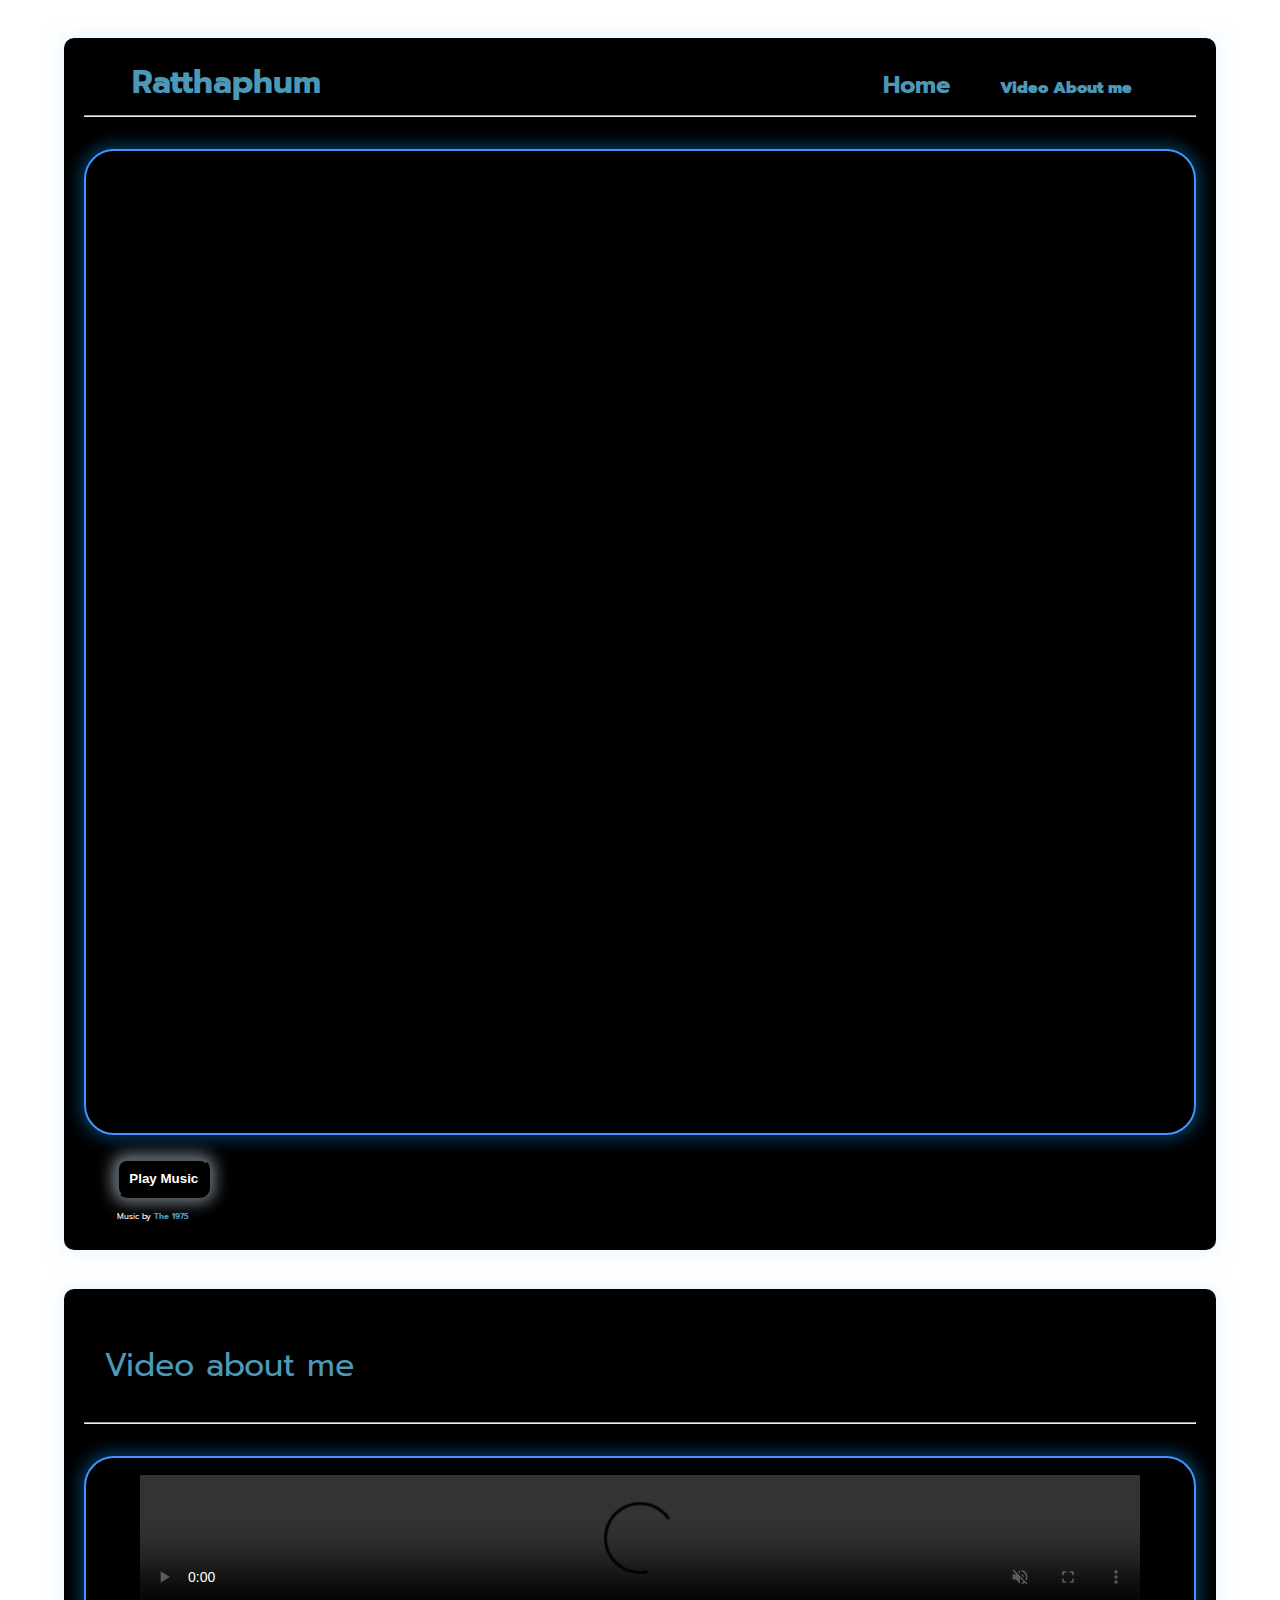
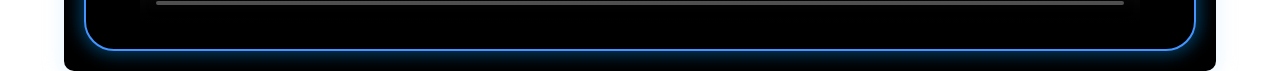
==== About_me.html @ c9b272dc "Add files via upload" ====
<!DOCTYPE html>
<html lang="en">

<head>
    <title>My CSTU Story</title>
    <meta name="viewport" content="width=device-width, initial-scale=1.0, user-scalable=no">
    <link rel="stylesheet" href="https://cdnjs.cloudflare.com/ajax/libs/font-awesome/6.5.2/css/all.min.css">
    <link rel="stylesheet" href="mystyle.css">
    <script defer src="all.js"></script>
    <scroll-behavior: smooth;></scroll-behavior:>

</head>

<body class="bg">

    <audio id="Avoice" autoplay loop>
        <source id="background-audio" src="resources/The 1975 - Robbers.mp3" type="audio/mpeg">
    </audio>

    <div class=" b ">

        <div class="f">
            <header>
                <nav>
                    <a class="top"><span>Ratthaphum</span></a>
                    <a href="index.html" id="home"><span>Home</span></a>
                    <a href="#Video" id="about_me"><strong><span>Video About me</span></strong></a>
                </nav>
            </header>
            <hr><br>
            <section class="detail imagine_pro">
                <div class="bimage hidden">
                    <div class="detail-img">
                        <blockquote><img src="resources/retouch_2024083016244024.jpg" alt="Titi" class="pimage">
                        </blockquote>
                    </div>
                </div>

                <div class="detail-content">
                    <h1 class="hidden" style="font-size: 3rem;"> Good Morning <span>Teacher</span></h1>
                    <h3 class="typing-text hidden">I'm a <span class="transpan">CS39</span></h3>
                    <ul class="info hidden">
                        <li><b>My name</b>: <span>Mr.Ratthaphum Sangkhamma</span></li>
                        <li>Nick name: <span>Titi</span> </li>
                        <li>Student ID: <span>6709616848</span></li>
                        <li>Birth Day: <span>16th January</span></li>
                        <li>Graduate: <span>Dara Academy</span></li>
                        <li>Contact: <span><i>ig:</i> gummy_168</span></li>
                        <li>Sports of interest: <span>Badminton</span></li>
                    </ul>
                    <blockquote>
                        <div class="s-icons hidden">
                            <a href="https://www.instagram.com/gummy_168?igsh=MXhnNWl3OWJvNnVndA==">
                                <i class="fa-brands fa-instagram" style="color: aliceblue;"></i>
                            </a>
                        </div>
                    </blockquote>

                </div>
            </section>
            <di>
                <nav>
                    <br><button id="AButton" class="button_music" onclick="togglePlayPause()"><b>Play Music</b></button>
                    <p class="text_credit"><br> Music by <span><strong>The 1975</strong></span> </p>
                </nav>
            </di>

        </div>
        <div id="Video">
            <div class="f">
                <p class="Top-2">Video about me</p>
                <hr><br>
                <div class="detail imagine_pro">
                    <p><video id="video" controls muted loop width="1000" src="resources/VCS100.mp4"
                            type="video/mp4"></video>
                    </p>

                </div>
            </div>
            <script>

                const audio = document.getElementById('Avoice');
                const video = document.getElementById('video');
                const button = document.getElementById('AButton');


                audio.volume = 0.3;


                function togglePlayPause() {
                    if (audio.paused) {
                        audio.play();
                        button.textContent = "Pause Music";
                    } else {
                        audio.pause();
                        button.textContent = "Play Music";
                    }
                }


                video.addEventListener('play', () => {
                    audio.pause();
                    button.textContent = "Play Music";
                });


                video.addEventListener('pause', () => {
                    audio.play();
                    button.textContent = "Pause Music";
                });


                video.addEventListener('ended', () => {
                    audio.play();
                    button.textContent = "Pause Music";
                });
            </script>

        </div>

    </div>





</body>

</html>
---- mystyle.css ----
@import url('https://fonts.googleapis.com/css2?family=BoonBoon&family=Kanit:wght@300&family=Mali:wght@300&family=Prompt:wght@300&family=Sukhumvit+Set:wght@300&display=swap');

* {
    box-sizing: border-box;
}

body {
    width: 100%;
    height: 100vh;
    margin: 0 auto;
    display: flex;
}

.top {
    font-size: 2rem;
    color: rgb(255, 255, 255);
    font-weight: bolder;
    cursor: pointer;
    transition: 0.3s;
}

.top:hover {
    font-size: 3rem;
    transform: 1.2s;
}

section {
    min-height: 100vh;
    padding: 5rem 9% 5rem;
}


nav a {
    text-decoration: none;
    margin-left: 3rem;
}

.textcolor {
    color: #000000;
}

span {
    color: #4b98b7;
}

span:hover {
    color: aqua;
}

.transpan {
    font-size: 3rem;
    cursor: pointer;
    transition: 0.2s, text-shadow 0.3s;
}

.transpan:hover {
    text-shadow: 0px 4px 10px rgba(2, 210, 247, 0.728);
    ;
    font-size: 4rem;
    cursor: pointer;
    transition: 1.2s;
}



.bg {
    margin: 0;
    padding: 0;
    background-image: url("resources/wp5354542-blue-pattern-wallpapers.jpg");
    background-size: auto;
    background-repeat: repeat;
    background-position: center;
    z-index: 0;

}

.overbody {
    position: fixed;
    top: 0;
    left: 0;
    width: 100%;
    height: 100%;
    background-color: rgba(255, 255, 255, 0.6);
    z-index: 0;
}

.ct {
    position: relative;
    z-index: 1;
    padding: 20px;
    text-align: center;
    color: #000000;
}


.b {
    color: rgb(213, 243, 255);
    font-family: 'Prompt', sans-serif;
    margin-left: auto;
    margin-right: auto;



}


.f {
    font-family: 'Prompt', sans-serif;
    margin-left: 5%;
    margin-right: 5%;
    margin-top: 3%;
    border: 3px #000000;
    padding: 20px;
    margin-bottom: 20px;
    border-radius: 10px;
    background-color: #000000;
    box-shadow: 0 0 15px 5px rgba(222, 242, 255, 0.5);


}

/*กล่อง all */


.f1 {
    font-family: 'Prompt', sans-serif;
    margin-left: auto;
    border: 3px #000000;
    padding: 20px;
    margin-bottom: 20px;
    border-radius: 15px;
    background-color: #000000;
    box-shadow: 2px 2px 10px rgba(0, 0, 0, 0.1);
    text-align: left;
    /* opacity: 0.7 */

}

/*กล่อง about */

.btext {
    padding: 10px;
    background-color: rgba(255, 255, 255, 0.8);
    background-size: cover;
    z-index: 0;

}

.button_music {
    color: #ffffff;
    background-color: #000000;
    text-align: left;
    padding: 10px;
    border-radius: 10px;
    margin-left: 3%;
    margin-top: auto;
    box-shadow: 0 0 15px 5px rgba(222, 242, 255, 0.5);
    z-index: 1;
}

.text_credit {
    font-size: 0.5rem;
    color: #ffffff;
    text-align: left;
    margin-top: auto;
    margin-left: 3%;
    z-index: 1;
    cursor: pointer;
    transition: 0.3s;
}

.text_credit:hover {
    font-size: 1rem;
    transform: 1.2s;
}



#home {
    font-weight: 700;
    font-size: 1.5rem;
    color: #ffffff;
    margin-right: 20px;
    cursor: pointer;
    transition: 0.3s;
    margin-left: 50%;
}

#about_me {
    font-weight: 700;
    margin-left: 1.5rem;
    font-size: 1rem;
    color: #ffffff;
    cursor: pointer;
    transition: 0.3s, text-shadow 0.3s;
}

#home:hover,
#about_me:hover {
    color: aqua;
    text-shadow: 0px 4px 10px rgba(2, 210, 247, 0.728);
    ;
    font-weight: 800;
    font-size: 1.5rem;
    transform: 1.2s;
}

.imagine_pro {
    border: 2px solid rgb(67, 148, 255);
    padding: 1px;
    border-radius: 30px;
    box-shadow: 0 0 15px 5px rgba(0, 157, 255, 0.34);
}

.detail {
    display: flex;
    justify-content: center;
    align-items: center;
    gap: 8rem;
    background-color: black;
}

.detail-content h3 {
    font-size: 4rem;
    margin-bottom: 1rem;
    font-weight: 700;
}


.detail-img {
    border-radius: 50%;
}

.bimage {
    padding: 10px;
    border: 2px;
    width: 800px;
    height: 880px;
    background-color: rgb(5, 50, 76);
    border-radius: 50%;
    margin-left: 100px;
    margin-top: 50px;
    margin-bottom: 50px;
    position: relative;
}


.pimage {
    width: 85%;
    height: auto;
    position: absolute;
    top: 50%;
    left: 50%;
    transform: translate(-50%, -50%);
    border-radius: 50%;
    cursor: pointer;
    transition: 0.3s, box-shadow 0.3s;
}

.pimage:hover {
    width: 90%;
    height: auto;
    box-shadow: 0px 5px 40px 50px rgba(64, 226, 255, 0.813);
    transform: 1.2s;

}

.s-icons {
    display: inline-flex;
    justify-content: center;
    align-items: center;
    width: 4rem;
    height: 4rem;
    background-color: transparent;
    border: 0.2rem solid #4b6db7;
    font-size: 2rem;
    border-radius: 50%;
    margin: 3rem 1.5rem 3rem -40px;
    transition: 0.3s ease;
    color: #4b6db7;
}

.s-icons:hover {
    color: rgb(255, 255, 255);
    transform: scale(1.3) translateY(-5px);
    background-color: #4bb0b7;
    box-shadow: 0 0 25px #42a2c97b;
}

.detail-img-2 {
    background-image: url(resources/wp5354542-blue-pattern-wallpapers.jpg);
    height: 100%;
    width: 100%;
    background-repeat: no-repeat;
    background-position: center;
    z-index: 0;
}

.Top-2 {
    font-family: 'Prompt', sans-serif;
    color: #4b98b7;
    font-size: 2rem;
    margin-left: 20px;
    cursor: pointer;
    transition: 0.2s, text-shadow 0.3s;
    text-decoration: none;
}

.Top-2:hover {
    font-size: 2.5rem;
    color: aqua;
    text-shadow: 0px 4px 10px rgba(2, 210, 247, 0.728);
    transform: 2s;
}

@media (max-width: 768px) {
    body {
      font-size: 14px;
    }
  
    .container {
      width: 100%;
    }
  }


  .hidden {
    opacity: 0;
    filter: blur(5px);
    transform: translate(-100%);
    transition: all 2s;

}

.show {
    opacity: 1;
    filter: blur(0);
    transform: translateX(0);
}
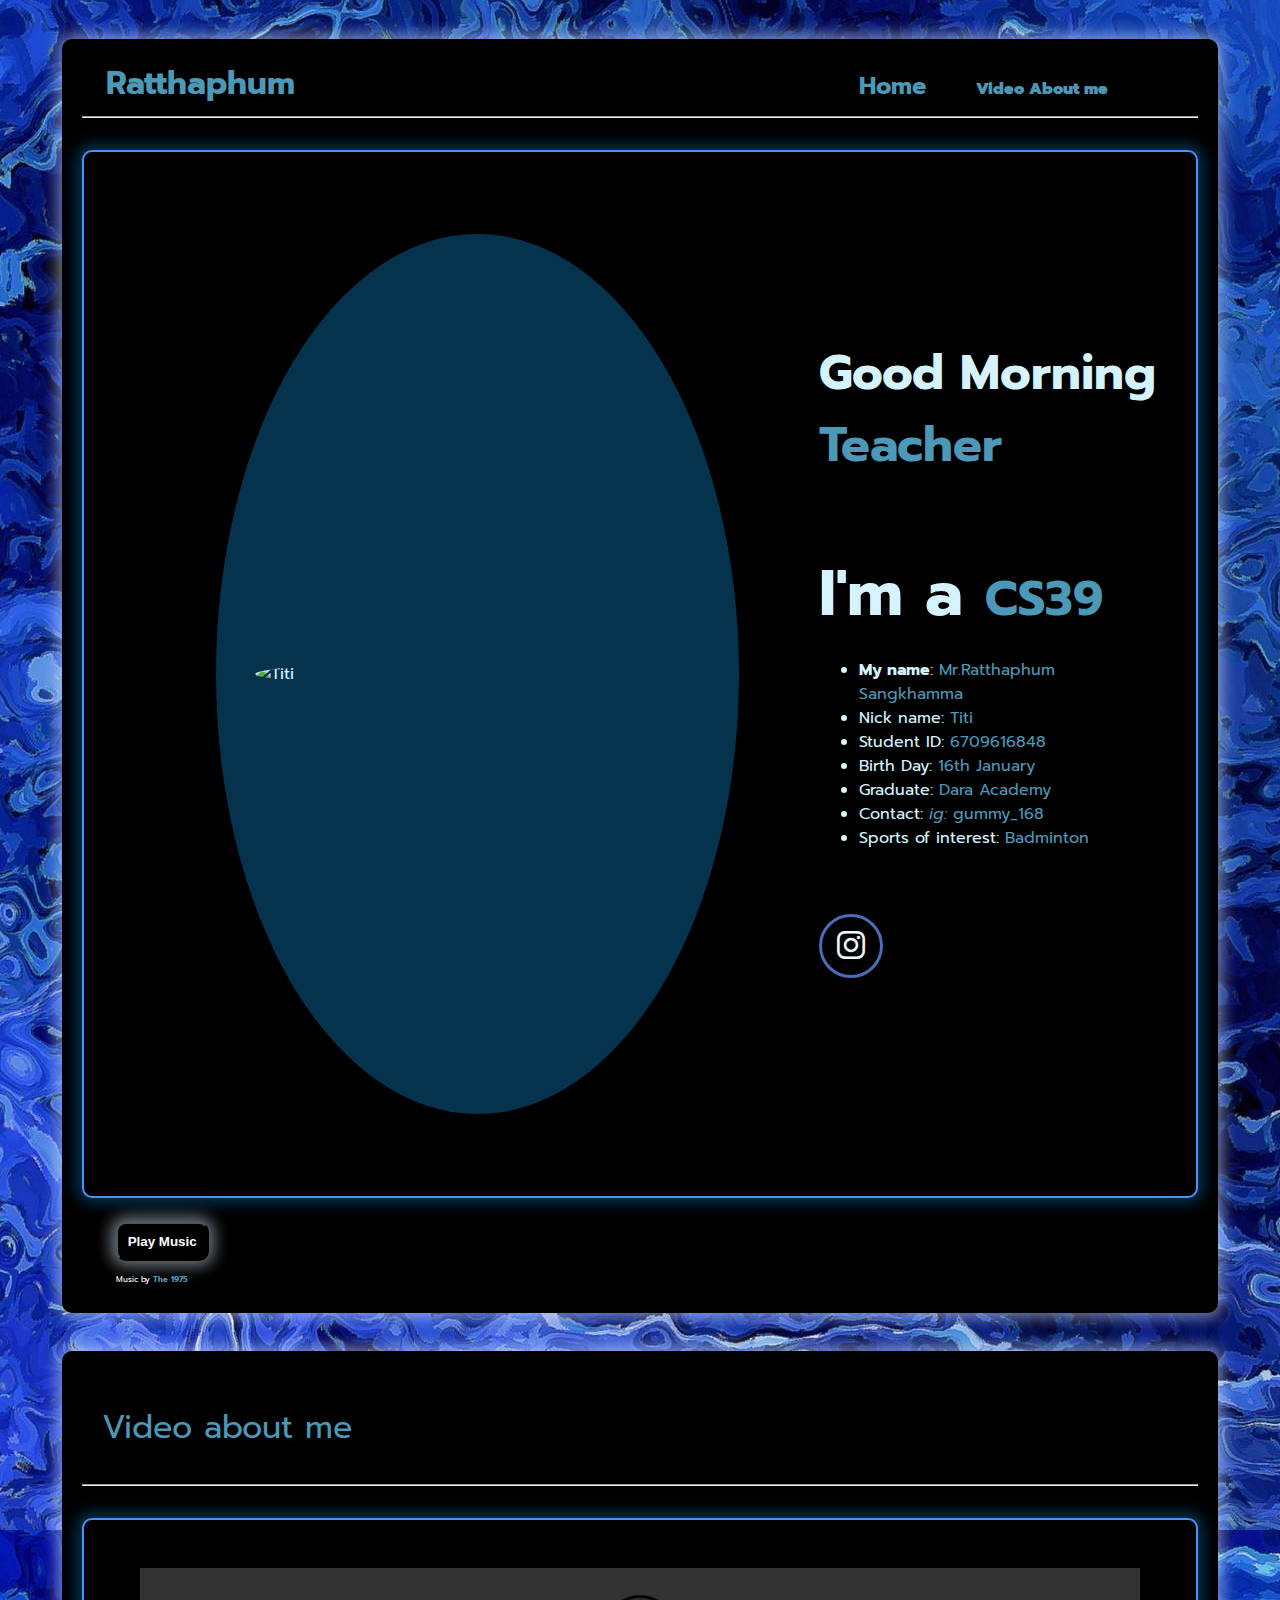
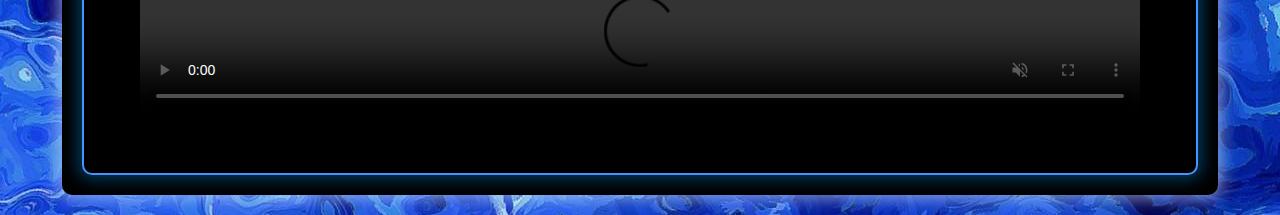
==== commit 7d93faef: "re scale" ====
--- a/About_me.html
+++ b/About_me.html
@@ -1,129 +1,133 @@
-<!DOCTYPE html>
-<html lang="en">
-
-<head>
-    <title>My CSTU Story</title>
-    <meta name="viewport" content="width=device-width, initial-scale=1.0, user-scalable=no">
-    <link rel="stylesheet" href="https://cdnjs.cloudflare.com/ajax/libs/font-awesome/6.5.2/css/all.min.css">
-    <link rel="stylesheet" href="mystyle.css">
-    <script defer src="all.js"></script>
-    <scroll-behavior: smooth;></scroll-behavior:>
-
-</head>
-
-<body class="bg">
-
-    <audio id="Avoice" autoplay loop>
-        <source id="background-audio" src="resources/The 1975 - Robbers.mp3" type="audio/mpeg">
-    </audio>
-
-    <div class=" b ">
-
-        <div class="f">
-            <header>
-                <nav>
-                    <a class="top"><span>Ratthaphum</span></a>
-                    <a href="index.html" id="home"><span>Home</span></a>
-                    <a href="#Video" id="about_me"><strong><span>Video About me</span></strong></a>
-                </nav>
-            </header>
-            <hr><br>
-            <section class="detail imagine_pro">
-                <div class="bimage hidden">
-                    <div class="detail-img">
-                        <blockquote><img src="resources/retouch_2024083016244024.jpg" alt="Titi" class="pimage">
-                        </blockquote>
-                    </div>
-                </div>
-
-                <div class="detail-content">
-                    <h1 class="hidden" style="font-size: 3rem;"> Good Morning <span>Teacher</span></h1>
-                    <h3 class="typing-text hidden">I'm a <span class="transpan">CS39</span></h3>
-                    <ul class="info hidden">
-                        <li><b>My name</b>: <span>Mr.Ratthaphum Sangkhamma</span></li>
-                        <li>Nick name: <span>Titi</span> </li>
-                        <li>Student ID: <span>6709616848</span></li>
-                        <li>Birth Day: <span>16th January</span></li>
-                        <li>Graduate: <span>Dara Academy</span></li>
-                        <li>Contact: <span><i>ig:</i> gummy_168</span></li>
-                        <li>Sports of interest: <span>Badminton</span></li>
-                    </ul>
-                    <blockquote>
-                        <div class="s-icons hidden">
-                            <a href="https://www.instagram.com/gummy_168?igsh=MXhnNWl3OWJvNnVndA==">
-                                <i class="fa-brands fa-instagram" style="color: aliceblue;"></i>
-                            </a>
-                        </div>
-                    </blockquote>
-
-                </div>
-            </section>
-            <di>
-                <nav>
-                    <br><button id="AButton" class="button_music" onclick="togglePlayPause()"><b>Play Music</b></button>
-                    <p class="text_credit"><br> Music by <span><strong>The 1975</strong></span> </p>
-                </nav>
-            </di>
-
-        </div>
-        <div id="Video">
-            <div class="f">
-                <p class="Top-2">Video about me</p>
-                <hr><br>
-                <div class="detail imagine_pro">
-                    <p><video id="video" controls muted loop width="1000" src="resources/VCS100.mp4"
-                            type="video/mp4"></video>
-                    </p>
-
-                </div>
-            </div>
-            <script>
-
-                const audio = document.getElementById('Avoice');
-                const video = document.getElementById('video');
-                const button = document.getElementById('AButton');
-
-
-                audio.volume = 0.3;
-
-
-                function togglePlayPause() {
-                    if (audio.paused) {
-                        audio.play();
-                        button.textContent = "Pause Music";
-                    } else {
-                        audio.pause();
-                        button.textContent = "Play Music";
-                    }
-                }
-
-
-                video.addEventListener('play', () => {
-                    audio.pause();
-                    button.textContent = "Play Music";
-                });
-
-
-                video.addEventListener('pause', () => {
-                    audio.play();
-                    button.textContent = "Pause Music";
-                });
-
-
-                video.addEventListener('ended', () => {
-                    audio.play();
-                    button.textContent = "Pause Music";
-                });
-            </script>
-
-        </div>
-
-    </div>
-
-
-
-
-
-</body>
-
+<!DOCTYPE html>
+<html lang="en">
+
+<head>
+    <title>My CSTU Story</title>
+    <meta name="viewport" content="width=device-width, initial-scale=1.0, user-scalable=no">
+    <link rel="stylesheet" href="https://cdnjs.cloudflare.com/ajax/libs/font-awesome/6.5.2/css/all.min.css">
+    <link rel="stylesheet" href="mystyle.css">
+    <script defer src="all.js"></script>
+    <scroll-behavior: smooth;></scroll-behavior:>
+
+</head>
+
+<body class="bg">
+
+    <audio id="Avoice" autoplay loop>
+        <source id="background-audio" src="resources/The 1975 - Robbers.mp3" type="audio/mpeg">
+    </audio>
+    <div class="##">
+        <div class=" b ">
+
+            <div class="f">
+                <header>
+                    <nav>
+                        <a class="top"><span>Ratthaphum</span></a>
+                        <a href="index.html" id="home"><span>Home</span></a>
+                        <a href="#Video" id="about_me"><strong><span>Video About me</span></strong></a>
+                    </nav>
+                </header>
+                <hr><br>
+                <section class="detail imagine_pro">
+                    <div class="bimage hidden">
+                        <div class="detail-img">
+                            <blockquote><img src="resources/retouch_2024083016244024.jpg" alt="Titi" class="pimage">
+                            </blockquote>
+                        </div>
+                    </div>
+
+                    <div class="detail-content">
+                        <h1 class="hidden text_morning"> Good Morning <span>Teacher</span></h1>
+
+                        <h3 class="text_CS39 hidden">I'm a <span class="transpan">CS39</span></h3>
+
+                        <ul class="info hidden">
+                            <li><b>My name</b>: <span>Mr.Ratthaphum Sangkhamma</span></li>
+                            <li>Nick name: <span>Titi</span> </li>
+                            <li>Student ID: <span>6709616848</span></li>
+                            <li>Birth Day: <span>16th January</span></li>
+                            <li>Graduate: <span>Dara Academy</span></li>
+                            <li>Contact: <span><i>ig:</i> gummy_168</span></li>
+                            <li>Sports of interest: <span>Badminton</span></li>
+                        </ul>
+                        <blockquote>
+                            <div class="s-icons hidden">
+                                <a href="https://www.instagram.com/gummy_168?igsh=MXhnNWl3OWJvNnVndA==">
+                                    <i class="fa-brands fa-instagram" style="color: aliceblue;"></i>
+                                </a>
+                            </div>
+                        </blockquote>
+
+                    </div>
+                </section>
+                <di>
+                    <nav>
+                        <br><button id="AButton" class="button_music" onclick="togglePlayPause()"><b>Play
+                                Music</b></button>
+                        <p class="text_credit"><br> Music by <span><strong>The 1975</strong></span> </p>
+                    </nav>
+                </di>
+
+            </div>
+            <div id="Video">
+                <div class="f">
+                    <p class="Top-2">Video about me</p>
+                    <hr><br>
+                    <div class="detail imagine_pro">
+                        <p><video id="video" controls muted loop width="1000" src="resources/VCS100.mp4"
+                                type="video/mp4"></video>
+                        </p>
+
+                    </div>
+                </div>
+                <script>
+
+                    const audio = document.getElementById('Avoice');
+                    const video = document.getElementById('video');
+                    const button = document.getElementById('AButton');
+
+
+                    audio.volume = 0.3;
+
+
+                    function togglePlayPause() {
+                        if (audio.paused) {
+                            audio.play();
+                            button.textContent = "Pause Music";
+                        } else {
+                            audio.pause();
+                            button.textContent = "Play Music";
+                        }
+                    }
+
+
+                    video.addEventListener('play', () => {
+                        audio.pause();
+                        button.textContent = "Play Music";
+                    });
+
+
+                    video.addEventListener('pause', () => {
+                        audio.play();
+                        button.textContent = "Pause Music";
+                    });
+
+
+                    video.addEventListener('ended', () => {
+                        audio.play();
+                        button.textContent = "Pause Music";
+                    });
+                </script>
+
+            </div>
+
+        </div>
+
+
+    </div>
+
+
+
+</body>
+
 </html>--- a/mystyle.css
+++ b/mystyle.css
@@ -1,339 +1,471 @@
-@import url('https://fonts.googleapis.com/css2?family=BoonBoon&family=Kanit:wght@300&family=Mali:wght@300&family=Prompt:wght@300&family=Sukhumvit+Set:wght@300&display=swap');
-
-* {
-    box-sizing: border-box;
-}
-
-body {
-    width: 100%;
-    height: 100vh;
-    margin: 0 auto;
-    display: flex;
-}
-
-.top {
-    font-size: 2rem;
-    color: rgb(255, 255, 255);
-    font-weight: bolder;
-    cursor: pointer;
-    transition: 0.3s;
-}
-
-.top:hover {
-    font-size: 3rem;
-    transform: 1.2s;
-}
-
-section {
-    min-height: 100vh;
-    padding: 5rem 9% 5rem;
-}
-
-
-nav a {
-    text-decoration: none;
-    margin-left: 3rem;
-}
-
-.textcolor {
-    color: #000000;
-}
-
-span {
-    color: #4b98b7;
-}
-
-span:hover {
-    color: aqua;
-}
-
-.transpan {
-    font-size: 3rem;
-    cursor: pointer;
-    transition: 0.2s, text-shadow 0.3s;
-}
-
-.transpan:hover {
-    text-shadow: 0px 4px 10px rgba(2, 210, 247, 0.728);
-    ;
-    font-size: 4rem;
-    cursor: pointer;
-    transition: 1.2s;
-}
-
-
-
-.bg {
-    margin: 0;
-    padding: 0;
-    background-image: url("resources/wp5354542-blue-pattern-wallpapers.jpg");
-    background-size: auto;
-    background-repeat: repeat;
-    background-position: center;
-    z-index: 0;
-
-}
-
-.overbody {
-    position: fixed;
-    top: 0;
-    left: 0;
-    width: 100%;
-    height: 100%;
-    background-color: rgba(255, 255, 255, 0.6);
-    z-index: 0;
-}
-
-.ct {
-    position: relative;
-    z-index: 1;
-    padding: 20px;
-    text-align: center;
-    color: #000000;
-}
-
-
-.b {
-    color: rgb(213, 243, 255);
-    font-family: 'Prompt', sans-serif;
-    margin-left: auto;
-    margin-right: auto;
-
-
-
-}
-
-
-.f {
-    font-family: 'Prompt', sans-serif;
-    margin-left: 5%;
-    margin-right: 5%;
-    margin-top: 3%;
-    border: 3px #000000;
-    padding: 20px;
-    margin-bottom: 20px;
-    border-radius: 10px;
-    background-color: #000000;
-    box-shadow: 0 0 15px 5px rgba(222, 242, 255, 0.5);
-
-
-}
-
-/*กล่อง all */
-
-
-.f1 {
-    font-family: 'Prompt', sans-serif;
-    margin-left: auto;
-    border: 3px #000000;
-    padding: 20px;
-    margin-bottom: 20px;
-    border-radius: 15px;
-    background-color: #000000;
-    box-shadow: 2px 2px 10px rgba(0, 0, 0, 0.1);
-    text-align: left;
-    /* opacity: 0.7 */
-
-}
-
-/*กล่อง about */
-
-.btext {
-    padding: 10px;
-    background-color: rgba(255, 255, 255, 0.8);
-    background-size: cover;
-    z-index: 0;
-
-}
-
-.button_music {
-    color: #ffffff;
-    background-color: #000000;
-    text-align: left;
-    padding: 10px;
-    border-radius: 10px;
-    margin-left: 3%;
-    margin-top: auto;
-    box-shadow: 0 0 15px 5px rgba(222, 242, 255, 0.5);
-    z-index: 1;
-}
-
-.text_credit {
-    font-size: 0.5rem;
-    color: #ffffff;
-    text-align: left;
-    margin-top: auto;
-    margin-left: 3%;
-    z-index: 1;
-    cursor: pointer;
-    transition: 0.3s;
-}
-
-.text_credit:hover {
-    font-size: 1rem;
-    transform: 1.2s;
-}
-
-
-
-#home {
-    font-weight: 700;
-    font-size: 1.5rem;
-    color: #ffffff;
-    margin-right: 20px;
-    cursor: pointer;
-    transition: 0.3s;
-    margin-left: 50%;
-}
-
-#about_me {
-    font-weight: 700;
-    margin-left: 1.5rem;
-    font-size: 1rem;
-    color: #ffffff;
-    cursor: pointer;
-    transition: 0.3s, text-shadow 0.3s;
-}
-
-#home:hover,
-#about_me:hover {
-    color: aqua;
-    text-shadow: 0px 4px 10px rgba(2, 210, 247, 0.728);
-    ;
-    font-weight: 800;
-    font-size: 1.5rem;
-    transform: 1.2s;
-}
-
-.imagine_pro {
-    border: 2px solid rgb(67, 148, 255);
-    padding: 1px;
-    border-radius: 30px;
-    box-shadow: 0 0 15px 5px rgba(0, 157, 255, 0.34);
-}
-
-.detail {
-    display: flex;
-    justify-content: center;
-    align-items: center;
-    gap: 8rem;
-    background-color: black;
-}
-
-.detail-content h3 {
-    font-size: 4rem;
-    margin-bottom: 1rem;
-    font-weight: 700;
-}
-
-
-.detail-img {
-    border-radius: 50%;
-}
-
-.bimage {
-    padding: 10px;
-    border: 2px;
-    width: 800px;
-    height: 880px;
-    background-color: rgb(5, 50, 76);
-    border-radius: 50%;
-    margin-left: 100px;
-    margin-top: 50px;
-    margin-bottom: 50px;
-    position: relative;
-}
-
-
-.pimage {
-    width: 85%;
-    height: auto;
-    position: absolute;
-    top: 50%;
-    left: 50%;
-    transform: translate(-50%, -50%);
-    border-radius: 50%;
-    cursor: pointer;
-    transition: 0.3s, box-shadow 0.3s;
-}
-
-.pimage:hover {
-    width: 90%;
-    height: auto;
-    box-shadow: 0px 5px 40px 50px rgba(64, 226, 255, 0.813);
-    transform: 1.2s;
-
-}
-
-.s-icons {
-    display: inline-flex;
-    justify-content: center;
-    align-items: center;
-    width: 4rem;
-    height: 4rem;
-    background-color: transparent;
-    border: 0.2rem solid #4b6db7;
-    font-size: 2rem;
-    border-radius: 50%;
-    margin: 3rem 1.5rem 3rem -40px;
-    transition: 0.3s ease;
-    color: #4b6db7;
-}
-
-.s-icons:hover {
-    color: rgb(255, 255, 255);
-    transform: scale(1.3) translateY(-5px);
-    background-color: #4bb0b7;
-    box-shadow: 0 0 25px #42a2c97b;
-}
-
-.detail-img-2 {
-    background-image: url(resources/wp5354542-blue-pattern-wallpapers.jpg);
-    height: 100%;
-    width: 100%;
-    background-repeat: no-repeat;
-    background-position: center;
-    z-index: 0;
-}
-
-.Top-2 {
-    font-family: 'Prompt', sans-serif;
-    color: #4b98b7;
-    font-size: 2rem;
-    margin-left: 20px;
-    cursor: pointer;
-    transition: 0.2s, text-shadow 0.3s;
-    text-decoration: none;
-}
-
-.Top-2:hover {
-    font-size: 2.5rem;
-    color: aqua;
-    text-shadow: 0px 4px 10px rgba(2, 210, 247, 0.728);
-    transform: 2s;
-}
-
-@media (max-width: 768px) {
-    body {
-      font-size: 14px;
-    }
-  
-    .container {
-      width: 100%;
-    }
-  }
-
-
-  .hidden {
-    opacity: 0;
-    filter: blur(5px);
-    transform: translate(-100%);
-    transition: all 2s;
-
-}
-
-.show {
-    opacity: 1;
-    filter: blur(0);
-    transform: translateX(0);
-}
+@import url('https://fonts.googleapis.com/css2?family=BoonBoon&family=Kanit:wght@300&family=Mali:wght@300&family=Prompt:wght@300&family=Sukhumvit+Set:wght@300&display=swap');
+
+* {
+    box-sizing: border-box;
+}
+
+
+body {
+    width: 100%;
+    height: 100vh;
+    margin: 0;
+    display: flex;
+    flex-direction: column;
+    align-items: center;
+    font-family: 'Prompt', sans-serif;
+}
+
+
+.top {
+    font-size: 2rem;
+    color: #ffffff;
+    font-weight: bolder;
+    cursor: pointer;
+    transition: font-size 0.3s;
+}
+
+.top:hover {
+    color: #4bb0b7;
+    font-size: 2.5rem;
+}
+
+
+section {
+    min-height: 100vh;
+    padding: 4rem 6%;
+}
+
+.navbar,
+.button_music,
+.text_credit,
+#home,
+#about_me {
+    transition: 0.3s;
+}
+
+.text_morning {
+    font-size: 3rem;
+}
+
+.text_CS39 {
+    font-size: 3rem;
+}
+
+nav a {
+    text-decoration: none;
+    margin-left: 1.5rem;
+    font-size: 1.2rem;
+    color: #ffffff;
+    transition: color 0.3s;
+}
+
+
+.textcolor {
+    color: #000000;
+}
+
+span {
+    color: #4b98b7;
+}
+
+span:hover {
+    color: aqua;
+}
+
+.transpan {
+    font-size: 3rem;
+    cursor: pointer;
+    transition: 0.2s, text-shadow 0.3s;
+}
+
+.transpan:hover {
+    text-shadow: 0px 4px 10px rgba(2, 210, 247, 0.728);
+    ;
+    font-size: 4rem;
+    cursor: pointer;
+    transition: 1.2s;
+}
+
+
+
+.bg {
+    margin: 0;
+    padding: 0;
+    background-image: url("resources/wp5354542-blue-pattern-wallpapers.jpg");
+    background-size: auto;
+    background-repeat: repeat;
+    background-position: center;
+    z-index: 0;
+
+}
+
+.overbody {
+    position: fixed;
+    top: 0;
+    left: 0;
+    width: 100%;
+    height: 100%;
+    background-color: rgba(255, 255, 255, 0.6);
+    z-index: 0;
+}
+
+.ct {
+    position: relative;
+    z-index: 1;
+    padding: 20px;
+    text-align: center;
+    color: #000000;
+}
+
+
+.b {
+    color: rgb(213, 243, 255);
+    font-family: 'Prompt', sans-serif;
+    margin-left: auto;
+    margin-right: auto;
+
+
+
+}
+
+
+.f {
+    font-family: 'Prompt', sans-serif;
+    margin-left: 5%;
+    margin-right: 5%;
+    margin-top: 3%;
+    border: 3px #000000;
+    padding: 20px;
+    margin-bottom: 20px;
+    border-radius: 10px;
+    background-color: #000000;
+    box-shadow: 0 0 15px 5px rgba(222, 242, 255, 0.5);
+
+
+}
+
+/*กล่อง all */
+
+
+.f1 {
+    font-family: 'Prompt', sans-serif;
+    margin-left: auto;
+    border: 3px #000000;
+    padding: 20px;
+    margin-bottom: 20px;
+    border-radius: 15px;
+    background-color: #000000;
+    box-shadow: 2px 2px 10px rgba(0, 0, 0, 0.1);
+    text-align: left;
+    /* opacity: 0.7 */
+
+}
+
+/*กล่อง about */
+
+.btext {
+    padding: 10px;
+    background-color: rgba(255, 255, 255, 0.8);
+    background-size: cover;
+    z-index: 0;
+
+}
+
+.button_music {
+    color: #ffffff;
+    background-color: #000000;
+    text-align: left;
+    padding: 10px;
+    border-radius: 10px;
+    margin-left: 3%;
+    margin-top: auto;
+    box-shadow: 0 0 15px 5px rgba(222, 242, 255, 0.5);
+    z-index: 1;
+}
+
+.text_credit {
+    font-size: 0.5rem;
+    color: #ffffff;
+    text-align: left;
+    margin-top: auto;
+    margin-left: 3%;
+    z-index: 1;
+    cursor: pointer;
+    transition: 0.3s;
+}
+
+.text_credit:hover {
+    font-size: 1rem;
+    transform: 1.2s;
+}
+
+
+
+#home {
+    font-weight: 700;
+    font-size: 1.5rem;
+    color: #ffffff;
+    margin-right: 20px;
+    cursor: pointer;
+    transition: 0.3s;
+    margin-left: 50%;
+}
+
+#about_me {
+    font-weight: 700;
+    margin-left: 1.5rem;
+    font-size: 1rem;
+    color: #ffffff;
+    cursor: pointer;
+    transition: 0.3s, text-shadow 0.3s;
+}
+
+#home:hover,
+#about_me:hover {
+    color: aqua;
+    text-shadow: 0px 4px 10px rgba(2, 210, 247, 0.728);
+    ;
+    font-weight: 800;
+    font-size: 1.5rem;
+    transform: 1.2s;
+}
+
+.imagine_pro {
+    border: 2px solid rgb(67, 148, 255);
+    padding: 1px;
+    border-radius: 30px;
+    box-shadow: 0 0 15px 5px rgba(0, 157, 255, 0.34);
+}
+
+.detail {
+    display: flex;
+    flex-direction: row;
+    justify-content: center;
+    align-items: center;
+    gap: 5rem;
+    background-color: black;
+    padding: 2rem;
+    border-radius: 10px;
+}
+
+.detail-content h3 {
+    font-size: 4rem;
+    margin-bottom: 1rem;
+    font-weight: 700;
+}
+
+
+.detail-img {
+    border-radius: 50%;
+}
+
+.bimage {
+    padding: 10px;
+    border: 2px;
+    width: 800px;
+    height: 880px;
+    background-color: rgb(5, 50, 76);
+    border-radius: 50%;
+    margin-left: 100px;
+    margin-top: 50px;
+    margin-bottom: 50px;
+    position: relative;
+}
+
+
+.pimage {
+    width: 85%;
+    height: auto;
+    position: absolute;
+    top: 50%;
+    left: 50%;
+    transform: translate(-50%, -50%);
+    border-radius: 50%;
+    cursor: pointer;
+    transition: 0.3s, box-shadow 0.3s;
+}
+
+.pimage:hover {
+    width: 90%;
+    height: auto;
+    box-shadow: 0px 5px 40px 50px rgba(64, 226, 255, 0.813);
+    transform: 1.2s;
+
+}
+
+.s-icons {
+    display: inline-flex;
+    justify-content: center;
+    align-items: center;
+    width: 4rem;
+    height: 4rem;
+    background-color: transparent;
+    border: 0.2rem solid #4b6db7;
+    font-size: 2rem;
+    border-radius: 50%;
+    margin: 3rem 1.5rem 3rem -40px;
+    transition: 0.3s ease;
+    color: #4b6db7;
+}
+
+.s-icons:hover {
+    color: rgb(255, 255, 255);
+    transform: scale(1.3) translateY(-5px);
+    background-color: #4bb0b7;
+    box-shadow: 0 0 25px #42a2c97b;
+}
+
+.detail-img-2 {
+    background-image: url(resources/wp5354542-blue-pattern-wallpapers.jpg);
+    height: 100%;
+    width: 100%;
+    background-repeat: no-repeat;
+    background-position: center;
+    z-index: 0;
+}
+
+.Top-2 {
+    font-family: 'Prompt', sans-serif;
+    color: #4b98b7;
+    font-size: 2rem;
+    margin-left: 20px;
+    cursor: pointer;
+    transition: 0.2s, text-shadow 0.3s;
+    text-decoration: none;
+}
+
+.Top-2:hover {
+    font-size: 2.5rem;
+    color: aqua;
+    text-shadow: 0px 4px 10px rgba(2, 210, 247, 0.728);
+    transform: 2s;
+}
+
+@media screen and (max-width: 768px) {
+    body {
+        font-size: 14px;
+    }
+
+    nav a {
+        margin-left: 1rem;
+        font-size: 1rem;
+    }
+
+    .text_morning {
+        font-size: 2rem;
+    }
+
+    .text_CS39 {
+        font-size: 1.5rem;
+    }
+
+    .top {
+        font-size: 1.5rem;
+    }
+
+    .transpan {
+        font-size: 2.5rem;
+    }
+
+    .f {
+        padding: 15px;
+        margin: 10px;
+        width: 90%;
+    }
+
+    .detail {
+        flex-direction: column;
+        align-items: center;
+        gap: 2rem;
+        padding: 1.5rem;
+    }
+
+    .bimage {
+        width: 280px;
+        height: 280px;
+        margin: 0;
+        padding: 1rem;
+    }
+
+    .pimage {
+        width: 75%;
+    }
+
+    .button_music {
+        padding: 10px;
+        font-size: 0.8rem;
+    }
+
+    .text_credit {
+        font-size: 0.7rem;
+    }
+
+    /* Video Section */
+    #video {
+        width: 100%;
+        max-width: 480px;
+        height: auto;
+    }
+}
+
+/* Adjustments for 360px */
+@media screen and (max-width: 360px) {
+    nav a {
+        margin-left: 0.5rem;
+        font-size: 0.9rem;
+    }
+
+    .text_morning {
+        font-size: 1.5rem;
+    }
+
+    .top {
+        font-size: 1.2rem;
+    }
+
+    .transpan {
+        font-size: 1.8rem;
+    }
+
+    .f {
+        padding: 10px;
+        width: 100%;
+        margin: 5px;
+    }
+
+    .detail {
+        flex-direction: column;
+        align-items: center;
+        gap: 1.5rem;
+        padding: 1rem;
+    }
+
+    .bimage {
+        width: 200px;
+        height: 200px;
+        padding: 0.5rem;
+    }
+
+    .pimage {
+        width: 60%;
+    }
+
+    .detail-content h3 {
+        font-size: 2rem;
+    }
+
+    .button_music {
+        padding: 8px;
+        font-size: 0.7rem;
+    }
+
+    .text_credit {
+        font-size: 0.6rem;
+    }
+
+    #video {
+        width: 100%;
+        max-width: 280px;
+        height: auto;
+    }
+}